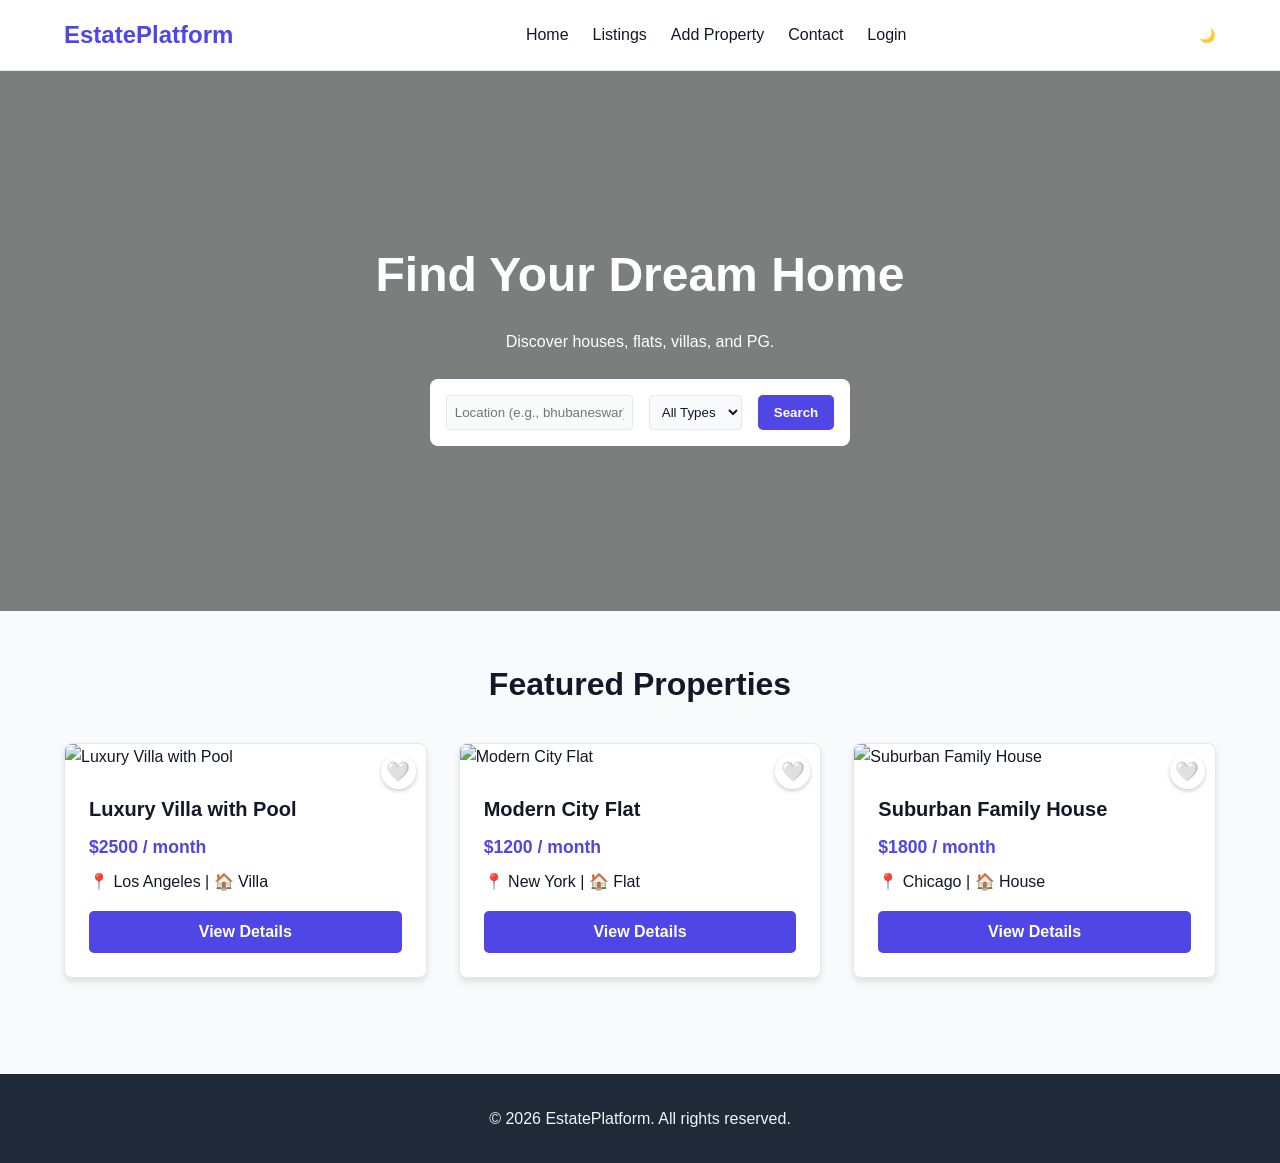
==== proerty/index.html @ d69a32fe "Add files via upload" ====
<!DOCTYPE html>
<html lang="en">
<head>
    <meta charset="UTF-8">
    <meta name="viewport" content="width=device-width, initial-scale=1.0">
    <title>Kiten's Real Estate</title>
    <link rel="stylesheet" href="/proerty/style.css">
</head>
<body>
    <nav>
        <div class="logo">EstatePlatform</div>
        <ul class="nav-links">
            <li><a href="/proerty/index.html">Home</a></li>
            <li><a href="/proerty/listings.html">Listings</a></li>
            <li><a href="/proerty/add-property.html">Add Property</a></li>
            <li><a href="/proerty/contact.html">Contact</a></li>
            <li><a href="/proerty/Login 2/index.html">Login</a></li>
        </ul>
        <div class="nav-actions">
            <button id="dark-mode-toggle" title="Toggle Dark Mode">🌙</button>
        </div>
    </nav>

    <header class="hero">
        <h1>Find Your Dream Home</h1>
        <p>Discover houses, flats, villas, and PG.</p>
        <form id="home-search" class="search-bar">
            <input type="text" id="search-loc" placeholder="Location (e.g., bhubaneswar)">
            <select id="search-type">
                <option value="">All Types</option>
                <option value="House">House</option>
                <option value="Flat">Flat</option>
                <option value="Villa">Villa</option>
                <option value="PG">PG</option>
            </select>
            <button type="submit" class="btn">Search</button>
        </form>
    </header>

    <div class="container">
        <h2 class="section-title">Featured Properties</h2>
        <div id="featured-grid" class="property-grid">
            </div>
    </div>

    <footer>
        <p>&copy; 2026 EstatePlatform. All rights reserved.</p>
    </footer>

    <div id="toast">Message Here</div>
    <script src="script.js"></script>
</body>
</html>
---- proerty/style.css ----
:root {
  --primary: #4f46e5;
  --primary-hover: #4338ca;
  --bg-color: #f9fafb;
  --text-color: #111827;
  --card-bg: #ffffff;
  --border-color: #e5e7eb;
  --navbar-bg: #ffffff;
  --footer-bg: #1f2937;
  --footer-text: #f3f4f6;
}

body.dark-mode {
  --primary: #6366f1;
  --primary-hover: #818cf8;
  --bg-color: #111827;
  --text-color: #f9fafb;
  --card-bg: #1f2937;
  --border-color: #374151;
  --navbar-bg: #1f2937;
}

* { margin: 0; padding: 0; box-sizing: border-box; font-family: 'Segoe UI', Tahoma, Geneva, Verdana, sans-serif; }
body { background-color: var(--bg-color); color: var(--text-color); transition: background 0.3s, color 0.3s; line-height: 1.6; }
a { text-decoration: none; color: inherit; }
ul { list-style: none; }

/* Navbar */
nav { display: flex; justify-content: space-between; align-items: center; padding: 1rem 5%; background-color: var(--navbar-bg); border-bottom: 1px solid var(--border-color); position: sticky; top: 0; z-index: 100; }
.logo { font-size: 1.5rem; font-weight: bold; color: var(--primary); }
.nav-links { display: flex; gap: 1.5rem; }
.nav-links a:hover { color: var(--primary); }
.nav-actions { display: flex; gap: 1rem; align-items: center; }
button { cursor: pointer; border: none; background: none; outline: none; transition: 0.3s; }
.btn { padding: 0.5rem 1rem; background-color: var(--primary); color: white; border-radius: 5px; font-weight: bold; }
.btn:hover { background-color: var(--primary-hover); }

/* Hero Section */
.hero { height: 60vh; background: linear-gradient(rgba(0,0,0,0.5), rgba(0,0,0,0.5)), url('https://images.unsplash.com/photo-1564013799919-ab600027ffc6?ixlib=rb-1.2.1&auto=format&fit=crop&w=1920&q=80') center/cover; display: flex; flex-direction: column; align-items: center; justify-content: center; color: white; text-align: center; padding: 0 5%; }
.hero h1 { font-size: 3rem; margin-bottom: 1rem; }
.search-bar { background: var(--card-bg); padding: 1rem; border-radius: 8px; display: flex; gap: 1rem; flex-wrap: wrap; margin-top: 1.5rem; color: var(--text-color); }
.search-bar input, .search-bar select { padding: 0.5rem; border: 1px solid var(--border-color); border-radius: 4px; background: var(--bg-color); color: var(--text-color); }

/* Layout & Grid */
.container { padding: 3rem 5%; max-width: 1400px; margin: auto; }
.section-title { font-size: 2rem; margin-bottom: 2rem; text-align: center; }
.property-grid { display: grid; grid-template-columns: repeat(auto-fill, minmax(300px, 1fr)); gap: 2rem; }

/* Property Card */
.property-card { background-color: var(--card-bg); border-radius: 8px; overflow: hidden; box-shadow: 0 4px 6px rgba(0,0,0,0.1); transition: transform 0.3s; border: 1px solid var(--border-color); position: relative; }
.property-card:hover { transform: translateY(-5px); }
.property-card img { width: 100%; height: 200px; object-fit: cover; }
.card-content { padding: 1.5rem; }
.card-title { font-size: 1.25rem; font-weight: bold; margin-bottom: 0.5rem; }
.card-price { color: var(--primary); font-size: 1.1rem; font-weight: bold; margin-bottom: 0.5rem; }
.fav-btn { position: absolute; top: 10px; right: 10px; background: white; border-radius: 50%; width: 35px; height: 35px; display: flex; align-items: center; justify-content: center; box-shadow: 0 2px 4px rgba(0,0,0,0.2); font-size: 1.2rem; }
.fav-btn.active { color: red; }

/* Forms & Filters */
.filters { display: flex; gap: 1rem; flex-wrap: wrap; margin-bottom: 2rem; background: var(--card-bg); padding: 1.5rem; border-radius: 8px; border: 1px solid var(--border-color); }
.form-group { margin-bottom: 1.5rem; }
.form-group label { display: block; margin-bottom: 0.5rem; font-weight: bold; }
.form-control { width: 100%; padding: 0.75rem; border: 1px solid var(--border-color); border-radius: 5px; background: var(--bg-color); color: var(--text-color); }
.form-container { max-width: 600px; margin: auto; background: var(--card-bg); padding: 2rem; border-radius: 8px; border: 1px solid var(--border-color); }

/* Details Page */
.details-grid { display: grid; grid-template-columns: 2fr 1fr; gap: 2rem; }
.details-img { width: 100%; height: 400px; object-fit: cover; border-radius: 8px; }
.details-info { background: var(--card-bg); padding: 2rem; border-radius: 8px; border: 1px solid var(--border-color); }
.details-actions { display: flex; gap: 1rem; flex-wrap: wrap; margin-top: 1.5rem; }
.btn.secondary { background-color: #6b7280; }
.btn.danger { background-color: #ef4444; }

/* Footer */
footer { background-color: var(--footer-bg); color: var(--footer-text); text-align: center; padding: 2rem; margin-top: 3rem; }

/* Toast Notification */
#toast { visibility: hidden; min-width: 250px; background-color: #333; color: #fff; text-align: center; border-radius: 5px; padding: 16px; position: fixed; z-index: 1000; left: 50%; bottom: 30px; transform: translateX(-50%); font-size: 1rem; }
#toast.show { visibility: visible; animation: fadein 0.5s, fadeout 0.5s 2.5s; }
@keyframes fadein { from { bottom: 0; opacity: 0; } to { bottom: 30px; opacity: 1; } }
@keyframes fadeout { from { bottom: 30px; opacity: 1; } to { bottom: 0; opacity: 0; } }

/* Mobile Responsive */
@media (max-width: 768px) {
  .nav-links { display: none; } /* Simple collapse for demo */
  .details-grid { grid-template-columns: 1fr; }
}
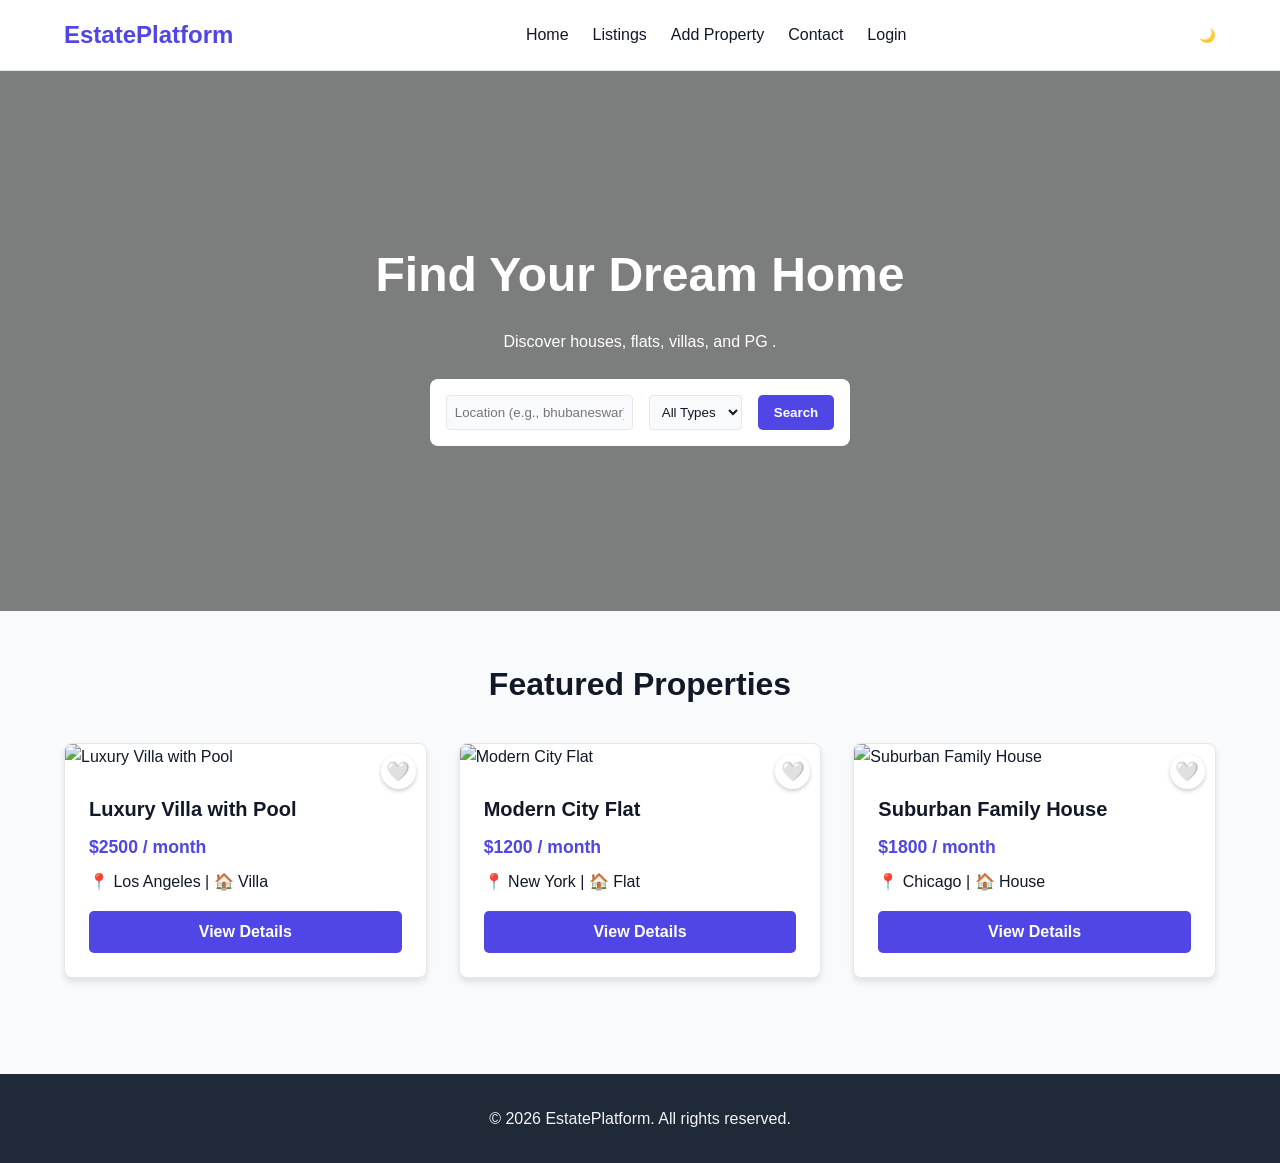
==== commit 54b82077: "Add files via upload" ====
--- a/proerty/index.html
+++ b/proerty/index.html
@@ -3,7 +3,7 @@
 <head>
     <meta charset="UTF-8">
     <meta name="viewport" content="width=device-width, initial-scale=1.0">
-    <title>Kiten's Real Estate</title>
+    <title>Subhash's Real Estate</title>
     <link rel="stylesheet" href="/proerty/style.css">
 </head>
 <body>
@@ -23,7 +23,7 @@
 
     <header class="hero">
         <h1>Find Your Dream Home</h1>
-        <p>Discover houses, flats, villas, and PG.</p>
+        <p>Discover houses, flats, villas, and PG .</p>
         <form id="home-search" class="search-bar">
             <input type="text" id="search-loc" placeholder="Location (e.g., bhubaneswar)">
             <select id="search-type">
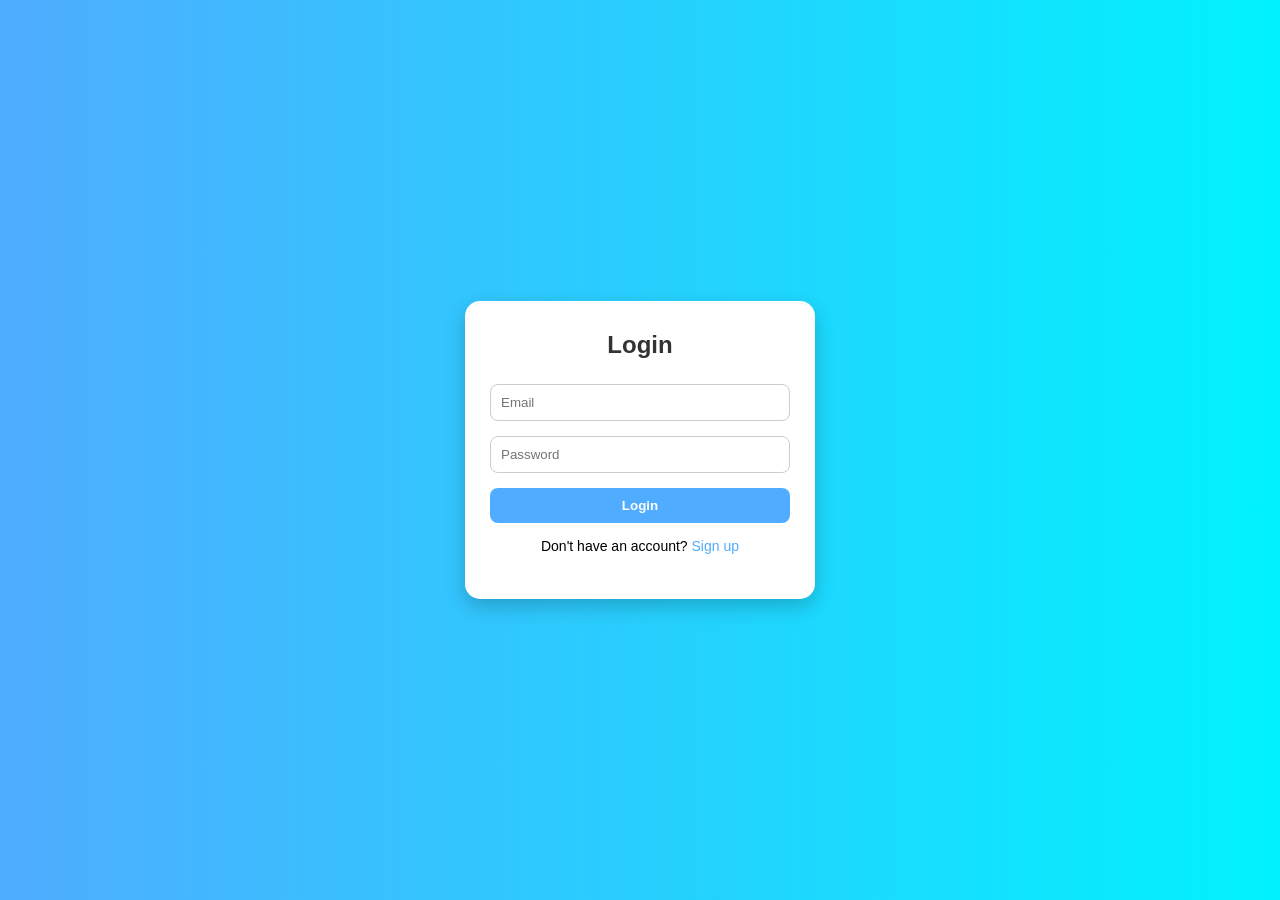
==== commit 30cb060d: "Add files via upload" ====
--- a/proerty/index.html
+++ b/proerty/index.html
@@ -1,53 +1,45 @@
 <!DOCTYPE html>
 <html lang="en">
 <head>
-    <meta charset="UTF-8">
-    <meta name="viewport" content="width=device-width, initial-scale=1.0">
-    <title>Subhash's Real Estate</title>
-    <link rel="stylesheet" href="/proerty/style.css">
+  <meta charset="UTF-8" />
+  <meta name="viewport" content="width=device-width, initial-scale=1.0"/>
+  <title>Login & Signup</title>
+  <link rel="stylesheet" href="style.css" />
 </head>
 <body>
-    <nav>
-        <div class="logo">EstatePlatform</div>
-        <ul class="nav-links">
-            <li><a href="/proerty/index.html">Home</a></li>
-            <li><a href="/proerty/listings.html">Listings</a></li>
-            <li><a href="/proerty/add-property.html">Add Property</a></li>
-            <li><a href="/proerty/contact.html">Contact</a></li>
-            <li><a href="/proerty/Login 2/index.html">Login</a></li>
-        </ul>
-        <div class="nav-actions">
-            <button id="dark-mode-toggle" title="Toggle Dark Mode">🌙</button>
-        </div>
-    </nav>
+  <div class="container">
+    <div class="form-box" id="formBox">
+      <!-- Login Form -->
+      <form id="loginForm" class="form active">
+        <h2>Login</h2>
+        <input id="loginEmail" type="email" placeholder="Email" required />
+        <input id="loginPassword" type="password" placeholder="Password" required />
+        <button type="submit">Login</button>
+        <p>Don't have an account? <a href="#" onclick="showSignup()">Sign up</a></p>
+        <p id="loginError" class="form-error"></p>
+      </form>
 
-    <header class="hero">
-        <h1>Find Your Dream Home</h1>
-        <p>Discover houses, flats, villas, and PG .</p>
-        <form id="home-search" class="search-bar">
-            <input type="text" id="search-loc" placeholder="Location (e.g., bhubaneswar)">
-            <select id="search-type">
-                <option value="">All Types</option>
-                <option value="House">House</option>
-                <option value="Flat">Flat</option>
-                <option value="Villa">Villa</option>
-                <option value="PG">PG</option>
-            </select>
-            <button type="submit" class="btn">Search</button>
-        </form>
-    </header>
+      <!-- Signup Form -->
+      <form id="signupForm" class="form">
+        <h2>Create Account</h2>
+        <input id="signupName" type="text" placeholder="Full Name" required />
+        <input id="signupEmail" type="email" placeholder="Email" required />
+        <input id="signupPassword" type="password" placeholder="Password" required />
+        <button type="submit">Sign Up</button>
+        <p>Already have an account? <a href="#" onclick="showLogin()">Login</a></p>
+        <p id="signupError" class="form-error"></p>
+      </form>
 
-    <div class="container">
-        <h2 class="section-title">Featured Properties</h2>
-        <div id="featured-grid" class="property-grid">
-            </div>
+      <!-- Account View -->
+      <div id="accountBox" class="form" style="display:none;">
+        <h2>Your Account</h2>
+        <p id="acctName"></p>
+        <p id="acctEmail"></p>
+        <button id="logoutBtn">Logout</button>
+      </div>
     </div>
+  </div>
 
-    <footer>
-        <p>&copy; 2026 EstatePlatform. All rights reserved.</p>
-    </footer>
-
-    <div id="toast">Message Here</div>
-    <script src="script.js"></script>
+  <script src="javascript.js"></script>
 </body>
 </html>
--- a/proerty/style.css
+++ b/proerty/style.css
@@ -1,87 +1,69 @@
-:root {
-  --primary: #4f46e5;
-  --primary-hover: #4338ca;
-  --bg-color: #f9fafb;
-  --text-color: #111827;
-  --card-bg: #ffffff;
-  --border-color: #e5e7eb;
-  --navbar-bg: #ffffff;
-  --footer-bg: #1f2937;
-  --footer-text: #f3f4f6;
+* {
+  margin: 0;
+  padding: 0;
+  box-sizing: border-box;
 }
 
-body.dark-mode {
-  --primary: #6366f1;
-  --primary-hover: #818cf8;
-  --bg-color: #111827;
-  --text-color: #f9fafb;
-  --card-bg: #1f2937;
-  --border-color: #374151;
-  --navbar-bg: #1f2937;
+body {
+  font-family: 'Segoe UI', sans-serif;
+  background: linear-gradient(to right, #4facfe, #00f2fe);
+  height: 100vh;
+  display: flex;
+  justify-content: center;
+  align-items: center;
 }
 
-* { margin: 0; padding: 0; box-sizing: border-box; font-family: 'Segoe UI', Tahoma, Geneva, Verdana, sans-serif; }
-body { background-color: var(--bg-color); color: var(--text-color); transition: background 0.3s, color 0.3s; line-height: 1.6; }
-a { text-decoration: none; color: inherit; }
-ul { list-style: none; }
+.container {
+  background-color: white;
+  width: 350px;
+  padding: 30px 25px;
+  border-radius: 15px;
+  box-shadow: 0 8px 20px rgba(0, 0, 0, 0.2);
+}
 
-/* Navbar */
-nav { display: flex; justify-content: space-between; align-items: center; padding: 1rem 5%; background-color: var(--navbar-bg); border-bottom: 1px solid var(--border-color); position: sticky; top: 0; z-index: 100; }
-.logo { font-size: 1.5rem; font-weight: bold; color: var(--primary); }
-.nav-links { display: flex; gap: 1.5rem; }
-.nav-links a:hover { color: var(--primary); }
-.nav-actions { display: flex; gap: 1rem; align-items: center; }
-button { cursor: pointer; border: none; background: none; outline: none; transition: 0.3s; }
-.btn { padding: 0.5rem 1rem; background-color: var(--primary); color: white; border-radius: 5px; font-weight: bold; }
-.btn:hover { background-color: var(--primary-hover); }
+.form {
+  display: none;
+  flex-direction: column;
+  gap: 15px;
+}
 
-/* Hero Section */
-.hero { height: 60vh; background: linear-gradient(rgba(0,0,0,0.5), rgba(0,0,0,0.5)), url('https://images.unsplash.com/photo-1564013799919-ab600027ffc6?ixlib=rb-1.2.1&auto=format&fit=crop&w=1920&q=80') center/cover; display: flex; flex-direction: column; align-items: center; justify-content: center; color: white; text-align: center; padding: 0 5%; }
-.hero h1 { font-size: 3rem; margin-bottom: 1rem; }
-.search-bar { background: var(--card-bg); padding: 1rem; border-radius: 8px; display: flex; gap: 1rem; flex-wrap: wrap; margin-top: 1.5rem; color: var(--text-color); }
-.search-bar input, .search-bar select { padding: 0.5rem; border: 1px solid var(--border-color); border-radius: 4px; background: var(--bg-color); color: var(--text-color); }
+.form.active {
+  display: flex;
+}
 
-/* Layout & Grid */
-.container { padding: 3rem 5%; max-width: 1400px; margin: auto; }
-.section-title { font-size: 2rem; margin-bottom: 2rem; text-align: center; }
-.property-grid { display: grid; grid-template-columns: repeat(auto-fill, minmax(300px, 1fr)); gap: 2rem; }
+.form h2 {
+  text-align: center;
+  margin-bottom: 10px;
+  color: #333;
+}
 
-/* Property Card */
-.property-card { background-color: var(--card-bg); border-radius: 8px; overflow: hidden; box-shadow: 0 4px 6px rgba(0,0,0,0.1); transition: transform 0.3s; border: 1px solid var(--border-color); position: relative; }
-.property-card:hover { transform: translateY(-5px); }
-.property-card img { width: 100%; height: 200px; object-fit: cover; }
-.card-content { padding: 1.5rem; }
-.card-title { font-size: 1.25rem; font-weight: bold; margin-bottom: 0.5rem; }
-.card-price { color: var(--primary); font-size: 1.1rem; font-weight: bold; margin-bottom: 0.5rem; }
-.fav-btn { position: absolute; top: 10px; right: 10px; background: white; border-radius: 50%; width: 35px; height: 35px; display: flex; align-items: center; justify-content: center; box-shadow: 0 2px 4px rgba(0,0,0,0.2); font-size: 1.2rem; }
-.fav-btn.active { color: red; }
+.form input {
+  padding: 10px;
+  border: 1px solid #ccc;
+  border-radius: 8px;
+}
 
-/* Forms & Filters */
-.filters { display: flex; gap: 1rem; flex-wrap: wrap; margin-bottom: 2rem; background: var(--card-bg); padding: 1.5rem; border-radius: 8px; border: 1px solid var(--border-color); }
-.form-group { margin-bottom: 1.5rem; }
-.form-group label { display: block; margin-bottom: 0.5rem; font-weight: bold; }
-.form-control { width: 100%; padding: 0.75rem; border: 1px solid var(--border-color); border-radius: 5px; background: var(--bg-color); color: var(--text-color); }
-.form-container { max-width: 600px; margin: auto; background: var(--card-bg); padding: 2rem; border-radius: 8px; border: 1px solid var(--border-color); }
+.form button {
+  background-color: #4facfe;
+  color: white;
+  padding: 10px;
+  border: none;
+  border-radius: 8px;
+  cursor: pointer;
+  font-weight: bold;
+  transition: 0.3s;
+}
 
-/* Details Page */
-.details-grid { display: grid; grid-template-columns: 2fr 1fr; gap: 2rem; }
-.details-img { width: 100%; height: 400px; object-fit: cover; border-radius: 8px; }
-.details-info { background: var(--card-bg); padding: 2rem; border-radius: 8px; border: 1px solid var(--border-color); }
-.details-actions { display: flex; gap: 1rem; flex-wrap: wrap; margin-top: 1.5rem; }
-.btn.secondary { background-color: #6b7280; }
-.btn.danger { background-color: #ef4444; }
+.form button:hover {
+  background-color: #3b8dff;
+}
 
-/* Footer */
-footer { background-color: var(--footer-bg); color: var(--footer-text); text-align: center; padding: 2rem; margin-top: 3rem; }
+.form p {
+  text-align: center;
+  font-size: 14px;
+}
 
-/* Toast Notification */
-#toast { visibility: hidden; min-width: 250px; background-color: #333; color: #fff; text-align: center; border-radius: 5px; padding: 16px; position: fixed; z-index: 1000; left: 50%; bottom: 30px; transform: translateX(-50%); font-size: 1rem; }
-#toast.show { visibility: visible; animation: fadein 0.5s, fadeout 0.5s 2.5s; }
-@keyframes fadein { from { bottom: 0; opacity: 0; } to { bottom: 30px; opacity: 1; } }
-@keyframes fadeout { from { bottom: 30px; opacity: 1; } to { bottom: 0; opacity: 0; } }
-
-/* Mobile Responsive */
-@media (max-width: 768px) {
-  .nav-links { display: none; } /* Simple collapse for demo */
-  .details-grid { grid-template-columns: 1fr; }
+.form a {
+  color: #4facfe;
+  text-decoration: none;
 }
